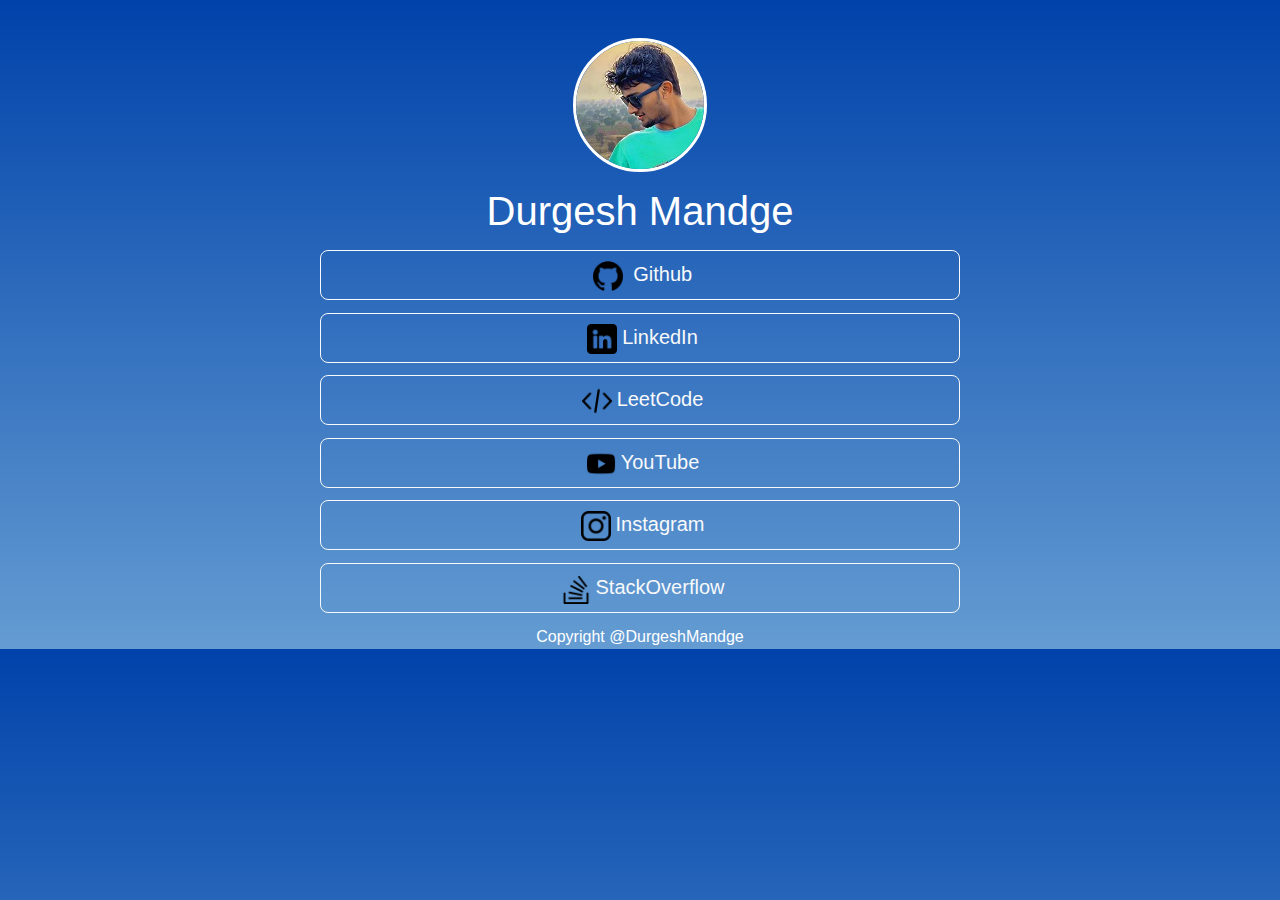
==== index.html @ eae8b71f "Website initiated" ====
<!DOCTYPE html>
<html lang="en">
<head>
    <meta charset="UTF-8">
    <meta http-equiv="X-UA-Compatible" content="IE=edge">
    <meta name="viewport" content="width=device-width, initial-scale=1.0">
    <title>DurgeshMandge</title>
    <link rel="stylesheet" href="https://cdn.jsdelivr.net/npm/bootstrap@5.2.3/dist/css/bootstrap.min.css">
    <link rel="stylesheet" href="style.css">
</head>
<body>
    <div class="min-h-full di">
    <img src="images/wtspDP.jpg" alt="Profile.jpg" class="profile d-block">
    <h1 class="name">Durgesh Mandge</h1>
    <a href="https://github.com/DurgeshMandge" target="_blank" class="btn btn-outline-light btn-lg d-block butons" role="button"><img src="images/github.png" class="ic"> Github</a>
    <a href="https://www.linkedin.com/in/durgesh-mandge-2576b9244" target="_blank" class="btn btn-outline-light btn-lg d-block butons" role="button"><img src="images/linkedin.png" class="ic">LinkedIn</a>
    <a href="https://leetcode.com/durgesh_mandge/" target="_blank" class="btn btn-outline-light btn-lg d-block butons" role="button"><img src="images/coding.png" class="ic">LeetCode</a>
    <a href="https://www.youtube.com/@thetimeless7536" target="_blank" class="btn btn-outline-light btn-lg d-block butons" role="button"><img src="images/youtube.png" class="ic">YouTube</a>
    <a href="https://www.instagram.com/durgessh.java/" target="_blank" class="btn btn-outline-light btn-lg d-block butons" role="button"><img src="images/instagram.png" class="ic">Instagram</a>
    <a href="https://stackoverflow.com/users/21055910/durgesh-mandge" target="_blank" class="btn btn-outline-light btn-lg d-block butons" role="button"><img src="images/stack-overflow.png" class="ic">StackOverflow</a>

    </div>
    <footer class="fo">
        Copyright @DurgeshMandge
    </footer>
 </body>
</html>
---- style.css ----
body{
    background: linear-gradient(#0042AA, rgb(100,156,210));
    color: white;
    font-family: 'Franklin Gothic Medium', 'Arial Narrow', Arial, sans-serif;
    text-align: center;
    padding: 0%;
}
.di{
    margin-top: 3%;
}
.profile{
    margin: 0 auto 0 auto;
    border-style: solid;
    border-radius: 50%;
}
.name{
    margin: 15px;
}
.butons{
    margin: 1% 25% 1% 25%;
}
.ic{
    margin: 0 5px;
    width: 30px;
    height: 30px;
}
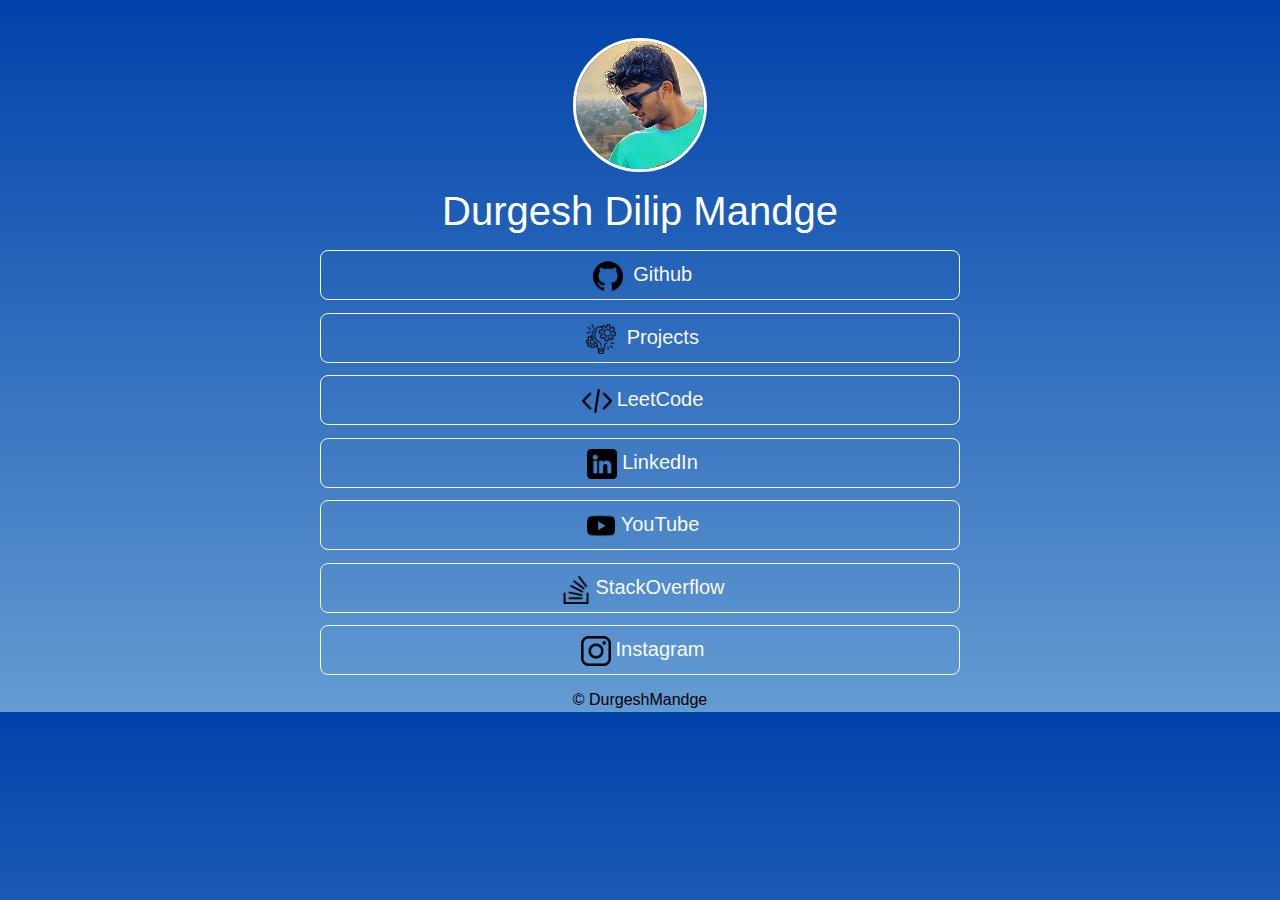
==== commit 5ce7aa2d: "added the Project field" ====
--- a/index.html
+++ b/index.html
@@ -1,27 +1,29 @@
-<!DOCTYPE html>
-<html lang="en">
-<head>
-    <meta charset="UTF-8">
-    <meta http-equiv="X-UA-Compatible" content="IE=edge">
-    <meta name="viewport" content="width=device-width, initial-scale=1.0">
-    <title>DurgeshMandge</title>
-    <link rel="stylesheet" href="https://cdn.jsdelivr.net/npm/bootstrap@5.2.3/dist/css/bootstrap.min.css">
-    <link rel="stylesheet" href="style.css">
-</head>
-<body>
-    <div class="min-h-full di">
-    <img src="images/wtspDP.jpg" alt="Profile.jpg" class="profile d-block">
-    <h1 class="name">Durgesh Mandge</h1>
-    <a href="https://github.com/DurgeshMandge" target="_blank" class="btn btn-outline-light btn-lg d-block butons" role="button"><img src="images/github.png" class="ic"> Github</a>
-    <a href="https://www.linkedin.com/in/durgesh-mandge-2576b9244" target="_blank" class="btn btn-outline-light btn-lg d-block butons" role="button"><img src="images/linkedin.png" class="ic">LinkedIn</a>
-    <a href="https://leetcode.com/durgesh_mandge/" target="_blank" class="btn btn-outline-light btn-lg d-block butons" role="button"><img src="images/coding.png" class="ic">LeetCode</a>
-    <a href="https://www.youtube.com/@thetimeless7536" target="_blank" class="btn btn-outline-light btn-lg d-block butons" role="button"><img src="images/youtube.png" class="ic">YouTube</a>
-    <a href="https://www.instagram.com/durgessh.java/" target="_blank" class="btn btn-outline-light btn-lg d-block butons" role="button"><img src="images/instagram.png" class="ic">Instagram</a>
-    <a href="https://stackoverflow.com/users/21055910/durgesh-mandge" target="_blank" class="btn btn-outline-light btn-lg d-block butons" role="button"><img src="images/stack-overflow.png" class="ic">StackOverflow</a>
-
-    </div>
-    <footer class="fo">
-        Copyright @DurgeshMandge
-    </footer>
- </body>
+<!DOCTYPE html>
+<html lang="en">
+<head>
+    <meta charset="UTF-8">
+    <meta http-equiv="X-UA-Compatible" content="IE=edge">
+    <meta name="viewport" content="width=device-width, initial-scale=1.0">
+    <title>DurgeshMandge</title>
+    <link rel="stylesheet" href="https://cdn.jsdelivr.net/npm/bootstrap@5.2.3/dist/css/bootstrap.min.css">
+    <link rel="stylesheet" href="style.css">
+    <link rel="icon" href="images/favicon (1).ico">
+</head>
+<body class="bd1">
+    <div class="min-h-full di">
+    <img src="images/wtspDP.jpg" alt="Profile.jpg" class="profile d-block">
+    <h1 class="name">Durgesh Dilip Mandge</h1>
+    <a href="https://github.com/DurgeshMandge" target="_blank" class="btn btn-outline-light btn-lg d-block butons" role="button"><img src="images/github.png" class="ic"> Github</a>
+    <a href="projects.html" target="_blank" class="btn btn-outline-light btn-lg d-block butons" role="button"><img src="images/project-management.png" class="ic"> Projects</a>
+    <a href="https://leetcode.com/durgesh_mandge/" target="_blank" class="btn btn-outline-light btn-lg d-block butons" role="button"><img src="images/coding.png" class="ic">LeetCode</a>
+    <a href="https://www.linkedin.com/in/durgesh-mandge-2576b9244" target="_blank" class="btn btn-outline-light btn-lg d-block butons" role="button"><img src="images/linkedin.png" class="ic">LinkedIn</a>
+    <a href="https://www.youtube.com/@thetimeless7536" target="_blank" class="btn btn-outline-light btn-lg d-block butons" role="button"><img src="images/youtube.png" class="ic">YouTube</a>
+    <a href="https://stackoverflow.com/users/21055910/durgesh-mandge" target="_blank" class="btn btn-outline-light btn-lg d-block butons" role="button"><img src="images/stack-overflow.png" class="ic">StackOverflow</a>
+    <a href="https://www.instagram.com/durgessh.java/" target="_blank" class="btn btn-outline-light btn-lg d-block butons" role="button"><img src="images/instagram.png" class="ic">Instagram</a>
+
+    </div>
+    <footer class="fo">
+        &#169 DurgeshMandge
+    </footer>
+ </body>
 </html>--- a/style.css
+++ b/style.css
@@ -1,26 +1,51 @@
-body{
-    background: linear-gradient(#0042AA, rgb(100,156,210));
-    color: white;
-    font-family: 'Franklin Gothic Medium', 'Arial Narrow', Arial, sans-serif;
-    text-align: center;
-    padding: 0%;
-}
-.di{
-    margin-top: 3%;
-}
-.profile{
-    margin: 0 auto 0 auto;
-    border-style: solid;
-    border-radius: 50%;
-}
-.name{
-    margin: 15px;
-}
-.butons{
-    margin: 1% 25% 1% 25%;
-}
-.ic{
-    margin: 0 5px;
-    width: 30px;
-    height: 30px;
+.bd1{
+    background: linear-gradient(#0042AA, rgb(100,156,210));
+    color: white;
+    font-family: 'Franklin Gothic Medium', 'Arial Narrow', Arial, sans-serif;
+    text-align: center;
+    padding: 0%;
+}
+
+.bd2{
+    background: linear-gradient(#ffffff,#5b5de7) ;
+    color: white;
+    font-family: 'Franklin Gothic Medium', 'Arial Narrow', Arial, sans-serif;
+    text-align: center;
+}
+.content{
+    height: 35rem;
+    margin-top: 5%;
+}
+.but{
+    margin: 1.5%;
+}
+.para{
+    display: inline;
+    color: white;
+}
+.ic2{
+    height: 7rem;
+    margin: 5%;
+}
+.di{
+    margin-top: 3%;
+}
+.profile{
+    margin: 0 auto 0 auto;
+    border-style: solid;
+    border-radius: 50%;
+}
+.name{
+    margin: 15px;
+}
+.butons{
+    margin: 1% 25% 1% 25%;
+}
+.ic{
+    margin: 0 5px;
+    width: 30px;
+    height: 30px;
+}
+.fo{
+    color:black;
 }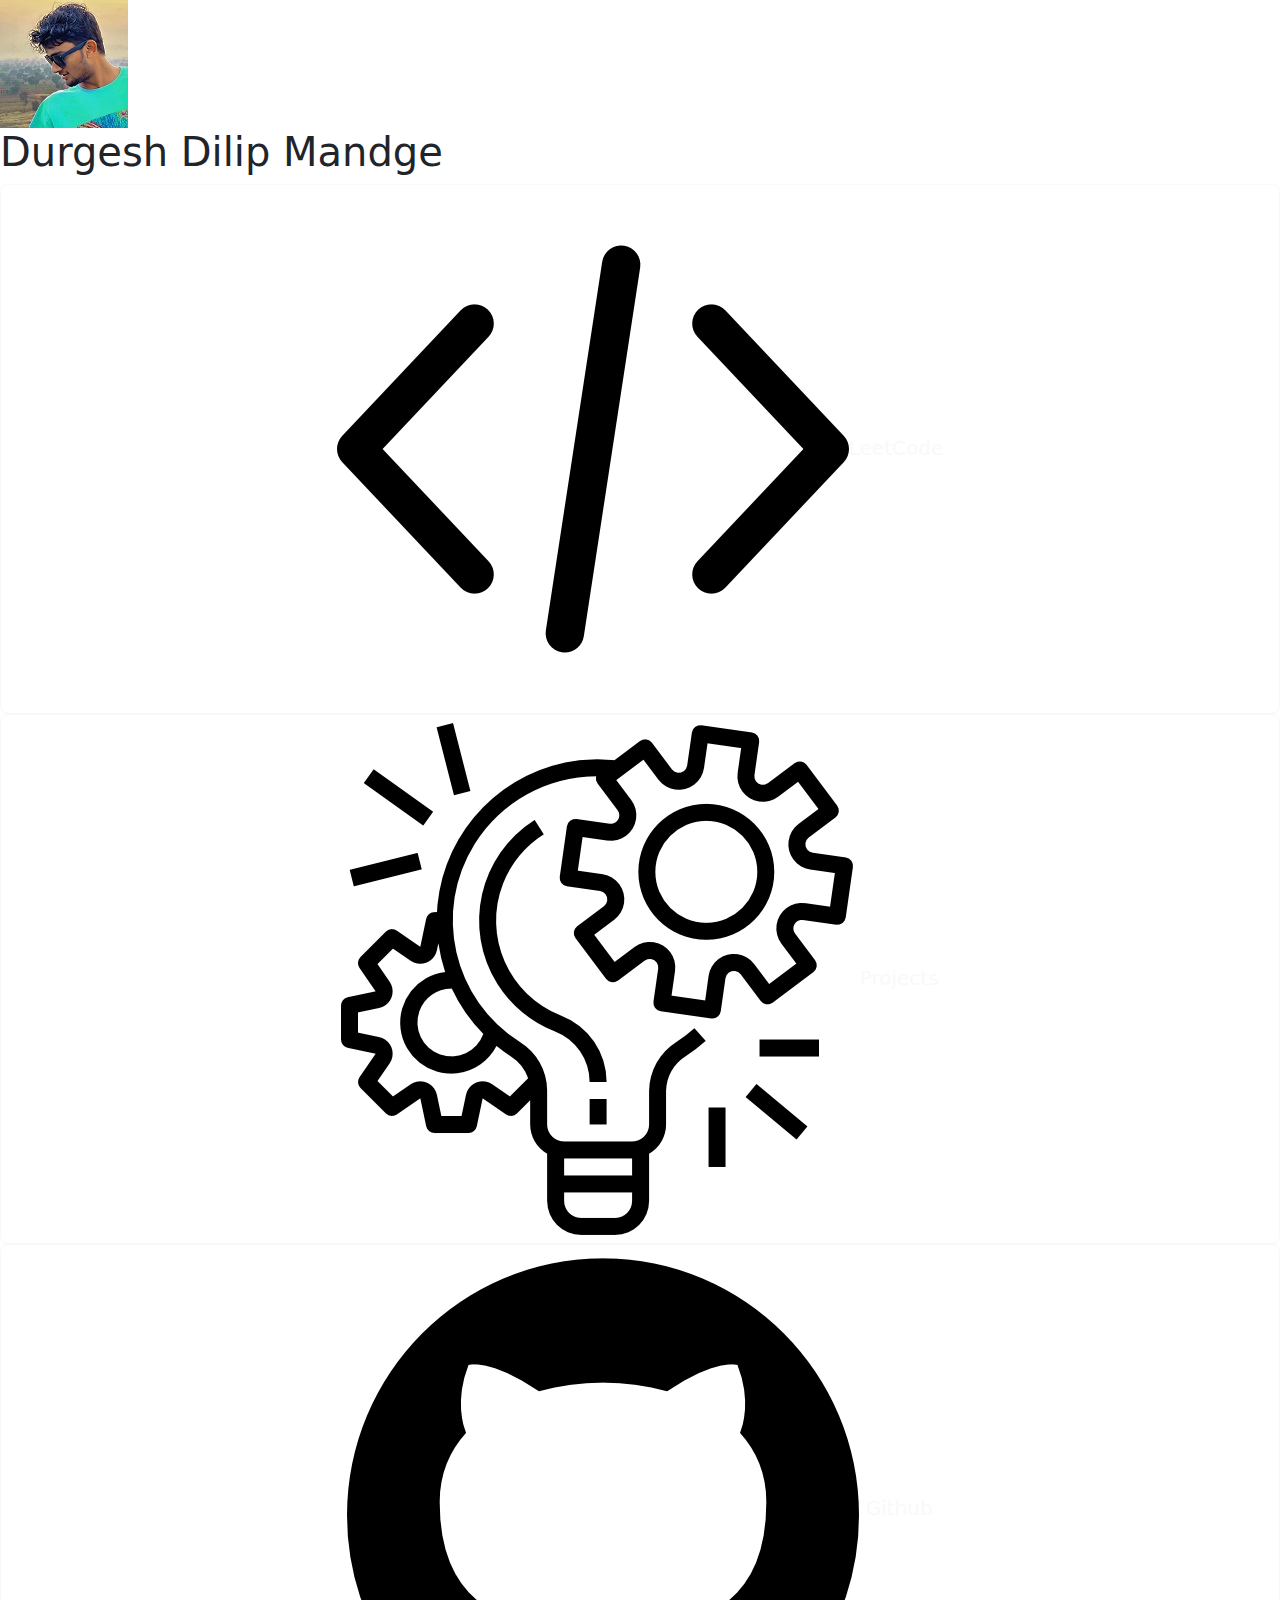
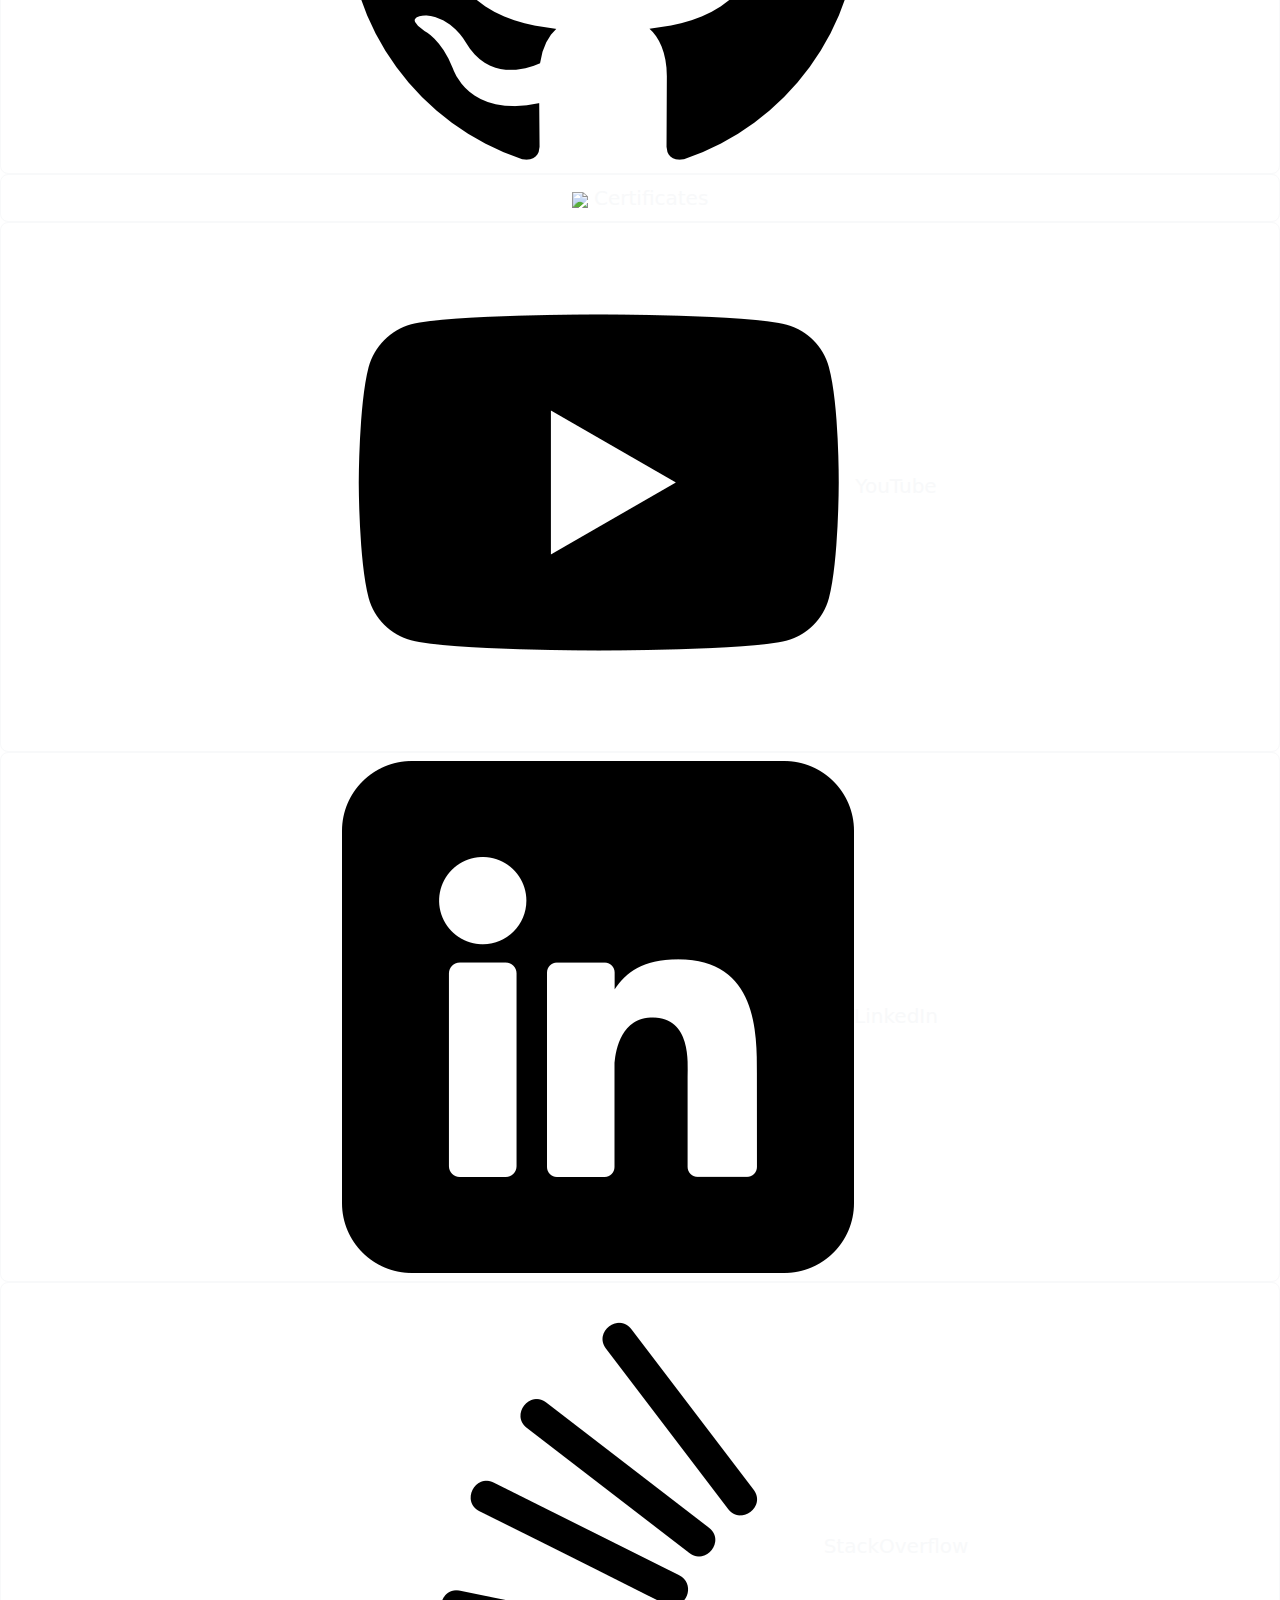
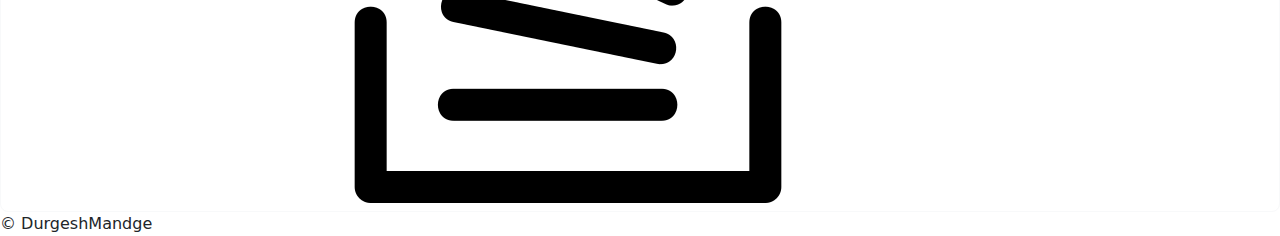
==== commit 1d6af9e6: "Update index.html" ====
--- a/index.html
+++ b/index.html
@@ -1,29 +1,39 @@
-<!DOCTYPE html>
-<html lang="en">
-<head>
-    <meta charset="UTF-8">
-    <meta http-equiv="X-UA-Compatible" content="IE=edge">
-    <meta name="viewport" content="width=device-width, initial-scale=1.0">
-    <title>DurgeshMandge</title>
-    <link rel="stylesheet" href="https://cdn.jsdelivr.net/npm/bootstrap@5.2.3/dist/css/bootstrap.min.css">
-    <link rel="stylesheet" href="style.css">
-    <link rel="icon" href="images/favicon (1).ico">
-</head>
-<body class="bd1">
-    <div class="min-h-full di">
-    <img src="images/wtspDP.jpg" alt="Profile.jpg" class="profile d-block">
-    <h1 class="name">Durgesh Dilip Mandge</h1>
-    <a href="https://github.com/DurgeshMandge" target="_blank" class="btn btn-outline-light btn-lg d-block butons" role="button"><img src="images/github.png" class="ic"> Github</a>
-    <a href="projects.html" target="_blank" class="btn btn-outline-light btn-lg d-block butons" role="button"><img src="images/project-management.png" class="ic"> Projects</a>
-    <a href="https://leetcode.com/durgesh_mandge/" target="_blank" class="btn btn-outline-light btn-lg d-block butons" role="button"><img src="images/coding.png" class="ic">LeetCode</a>
-    <a href="https://www.linkedin.com/in/durgesh-mandge-2576b9244" target="_blank" class="btn btn-outline-light btn-lg d-block butons" role="button"><img src="images/linkedin.png" class="ic">LinkedIn</a>
-    <a href="https://www.youtube.com/@thetimeless7536" target="_blank" class="btn btn-outline-light btn-lg d-block butons" role="button"><img src="images/youtube.png" class="ic">YouTube</a>
-    <a href="https://stackoverflow.com/users/21055910/durgesh-mandge" target="_blank" class="btn btn-outline-light btn-lg d-block butons" role="button"><img src="images/stack-overflow.png" class="ic">StackOverflow</a>
-    <a href="https://www.instagram.com/durgessh.java/" target="_blank" class="btn btn-outline-light btn-lg d-block butons" role="button"><img src="images/instagram.png" class="ic">Instagram</a>
-
-    </div>
-    <footer class="fo">
-        &#169 DurgeshMandge
-    </footer>
- </body>
-</html>+<!DOCTYPE html>
+<html lang="en">
+<head>
+    <meta charset="UTF-8">
+    <meta http-equiv="X-UA-Compatible" content="IE=edge">
+    <meta name="viewport" content="width=device-width, initial-scale=1.0">
+    <title>DurgeshMandge</title>
+
+    <!-- Bootstrap -->
+    <link rel="stylesheet" href="https://cdn.jsdelivr.net/npm/bootstrap@5.2.3/dist/css/bootstrap.min.css">
+    
+    <!-- Style -->
+    <link rel="stylesheet" href="style/style.css">
+    <link rel="icon" href="images\Favicon\favicon-home.ico">
+
+    <!-- Fonts -->
+    <link rel="preconnect" href="https://fonts.googleapis.com">
+    <link rel="preconnect" href="https://fonts.gstatic.com" crossorigin>
+    <link href="https://fonts.googleapis.com/css2?family=Merriweather&display=swap" rel="stylesheet">
+
+</head>
+<body class="bd1">
+    <div class="min-h-full di">
+    <img src="images/wtspDP.jpg" alt="Profile.jpg" class="profile d-block">
+    <h1 class="name">Durgesh Dilip Mandge</h1>
+    <a href="https://leetcode.com/durgesh_mandge/" target="_blank" class="btn btn-outline-light btn-lg d-block butons" role="button"><img src="images/coding.png" class="ic">LeetCode</a>
+    <a href="projects.html" target="_blank" class="btn btn-outline-light btn-lg d-block butons" role="button"><img src="images/project-management.png" class="ic"> Projects</a>
+    <a href="https://github.com/DurgeshMandge" target="_blank" class="btn btn-outline-light btn-lg d-block butons" role="button"><img src="images/github.png" class="ic"> Github</a>
+    <a href="projects.html" target="_blank" class="btn btn-outline-light btn-lg d-block butons" role="button"><img src="images/certificate.png" class="ic"> Certificates</a>
+    <a href="https://www.youtube.com/@thetimeless7536" target="_blank" class="btn btn-outline-light btn-lg d-block butons" role="button"><img src="images/youtube.png" class="ic">YouTube</a>
+    <a href="https://www.linkedin.com/in/durgesh-mandge-2576b9244" target="_blank" class="btn btn-outline-light btn-lg d-block butons" role="button"><img src="images/linkedin.png" class="ic">LinkedIn</a>
+    <a href="https://stackoverflow.com/users/21055910/durgesh-mandge" target="_blank" class="btn btn-outline-light btn-lg d-block butons" role="button"><img src="images/stack-overflow.png" class="ic">StackOverflow</a>
+
+    </div>
+    <footer class="fo">
+        &#169 DurgeshMandge
+    </footer>
+ </body>
+</html>
